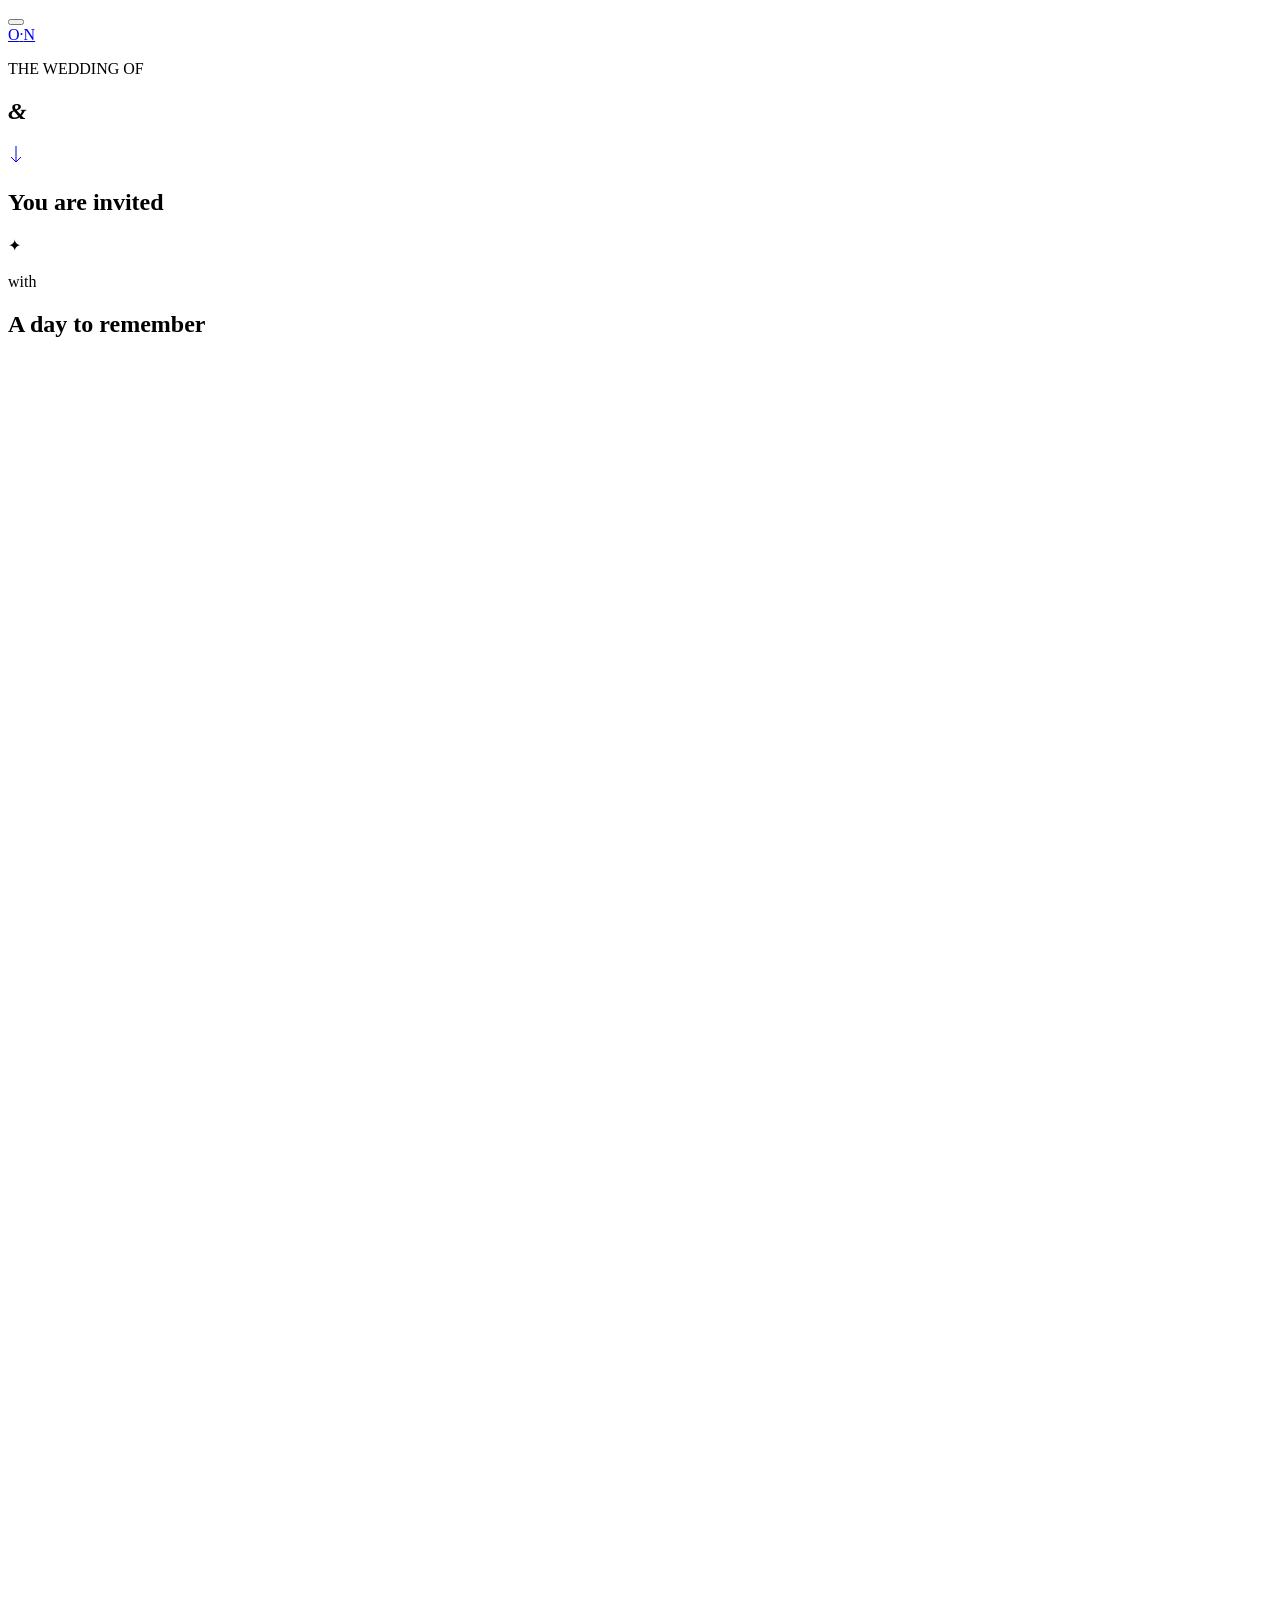
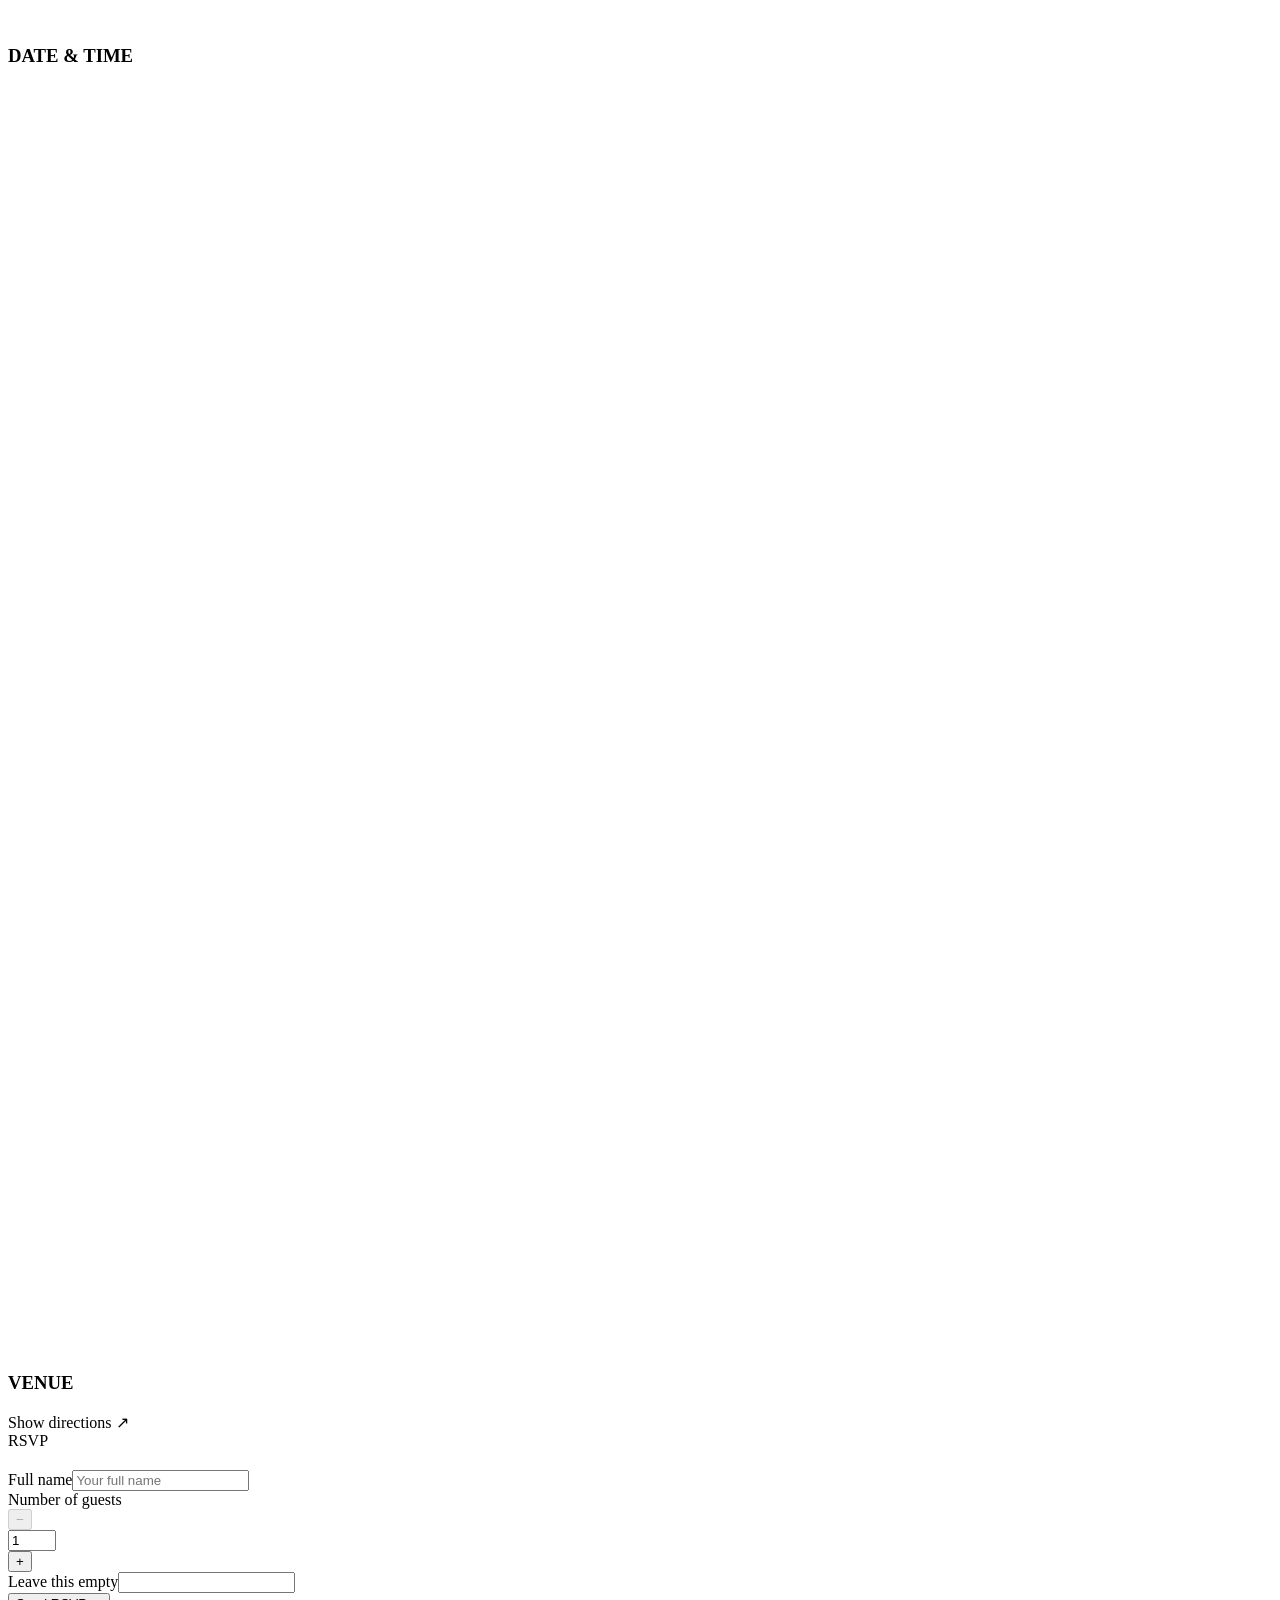
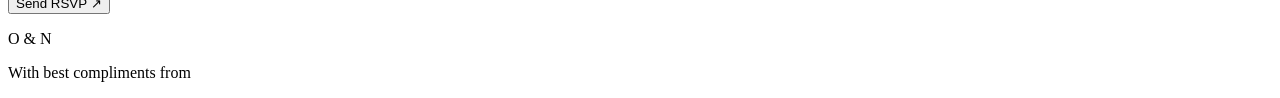
==== olivia/index.html @ 6547f768 "Create index.html" ====
<!doctype html>
<html lang="en">
<head>
<meta charset="UTF-8"><meta name="viewport" content="width=device-width, initial-scale=1, viewport-fit=cover"><meta name="theme-color" content="#f6f2e9">
<title>Olivia Ann Shaji with Nidhin K Cherian | 26 December 2026</title><meta name="description" content="An invitation from Olivia’s family. Saturday, 26 December 2026. Wedding- 11:00 am. St. Thomas Marthoma Church (SCS), Thiruvalla.">
<meta property="og:type" content="website"><meta property="og:title" content="Olivia Ann Shaji with Nidhin K Cherian | 26 December 2026"><meta property="og:description" content="An invitation from Olivia’s family. Saturday, 26 December 2026. Wedding- 11:00 am. St. Thomas Marthoma Church (SCS), Thiruvalla."><meta property="og:url" content="https://nidhincherian98.github.io/olivia-nidhin-wedding/olivia/"><meta property="og:image" content="https://nidhincherian98.github.io/olivia-nidhin-wedding/og.png"><meta property="og:image:width" content="1536"><meta property="og:image:height" content="1024"><meta name="twitter:card" content="summary_large_image"><meta name="twitter:title" content="Olivia Ann Shaji with Nidhin K Cherian | 26 December 2026"><meta name="twitter:description" content="An invitation from Olivia’s family. Saturday, 26 December 2026. Wedding- 11:00 am. St. Thomas Marthoma Church (SCS), Thiruvalla."><meta name="twitter:image" content="https://nidhincherian98.github.io/olivia-nidhin-wedding/og.png">
<link rel="icon" href="/olivia-nidhin-wedding/favicon.svg" type="image/svg+xml"><link rel="preconnect" href="https://fonts.googleapis.com"><link rel="preconnect" href="https://fonts.gstatic.com" crossorigin><link href="https://fonts.googleapis.com/css2?family=Cormorant+Garamond:ital,wght@0,400;0,500;0,600;1,400;1,500&family=DM+Sans:wght@400;500&display=swap" rel="stylesheet"><link rel="stylesheet" href="/olivia-nidhin-wedding/style.css?v=3d270fa381a2"><link rel="preload" href="/olivia-nidhin-wedding/florals.webp" as="image">
<script src="/olivia-nidhin-wedding/content.js?v=b2e755d96387" defer></script><script src="/olivia-nidhin-wedding/app.js?v=c8d9e3e3cae9" defer></script>
</head>
<body data-side="olivia" class="sealed">
<div id="cover" class="cover">
  <div class="flap flap-left"><div class="cover-frame"></div></div><div class="flap flap-right"><div class="cover-frame"></div></div>
  <div class="ribbon ribbon-left"></div><div class="ribbon ribbon-right"></div>
  <button id="open-invitation" class="bow-button" aria-label="Untie the ribbon and open the wedding invitation">
    <span class="bow-piece bow-left"></span><span class="bow-piece bow-right"></span><span class="bow-piece bow-knot"></span>
  </button>
</div>
<main id="invitation" inert>
<header class="site-header"><a href="#home" aria-label="Olivia and Nidhin, back to beginning" class="monogram">O<span>·</span>N</a></header>
<section id="home" class="hero">
  <div class="hero-art" aria-hidden="true"></div>
  <div class="hero-inner">
    <div class="verse"><p data-text="verse"></p><span class="eyebrow" data-text="verseReference"></span></div>
    <div class="hero-names"><p class="eyebrow">THE WEDDING OF</p><h1 tabindex="-1" id="wedding-title"><span data-text="brideShort"></span><em>&amp;</em><span data-text="groomShort"></span></h1></div>
    <div class="hero-date"><span class="tiny-rule"></span><p data-text="shortDate"></p></div>
    <a class="scroll-cue" href="#invited" aria-label="Scroll to the invitation"><span></span><svg width="16" height="20" viewBox="0 0 16 20" fill="none" aria-hidden="true"><path d="M8 1v16m-5-5 5 5 5-5" stroke="currentColor"/></svg></a>
  </div>
</section>
<section id="invited" class="invited section-pad reveal">
  
  <h2>You are invited</h2><div class="ornament" aria-hidden="true">✦</div>
  <div class="family-copy"><p class="parents" data-family="parents"></p><p class="home" data-family="home"></p><p class="request" data-family="request"></p></div>
  <div class="couple-names"><h3 data-text="bride"></h3><p class="with">with</p><h3 data-text="groom"></h3></div>
  <p class="relation" data-family="relation"></p><p class="home" data-family="relationHome"></p>
</section>
<section id="photos" class="photo-gallery" hidden aria-label="Olivia and Nidhin"></section>
<section id="details" class="details section-pad reveal">
  <h2>A day to remember</h2>
  <div class="detail-grid"><div class="detail-item"><svg viewBox="0 0 32 32" fill="none" aria-hidden="true"><rect x="5" y="7" width="22" height="21" rx="1"/><path d="M10 3v8m12-8v8M5 14h22M11 20h3m4 0h3m-10 4h3"/></svg><h3 class="eyebrow">DATE & TIME</h3><p class="detail-main" data-text="date"></p><p data-text="time"></p><p class="muted" data-text="reception"></p></div>
  <div class="detail-item"><svg viewBox="0 0 32 32" fill="none" aria-hidden="true"><path d="M26 13c0 8-10 15-10 15S6 21 6 13a10 10 0 1 1 20 0Z"/><circle cx="16" cy="13" r="3.5"/></svg><h3 class="eyebrow">VENUE</h3><p class="detail-main" data-text="venue"></p><p data-text="location"></p><a id="maps-link" class="text-link" target="_blank" rel="noopener noreferrer">Show directions <span aria-hidden="true">↗</span></a></div></div>
</section>
<section id="rsvp" class="rsvp section-pad reveal"><div class="rsvp-inner"><span class="section-number">RSVP</span><h2 data-text="rsvpTitle"></h2>
<form id="rsvp-form"><div class="field"><label for="full-name">Full name</label><input id="full-name" name="fullName" type="text" autocomplete="name" required minlength="2" maxlength="100" placeholder="Your full name"></div><div class="field"><label for="guests">Number of guests</label><div class="participant-stepper"><button type="button" id="remove-participant" aria-label="Remove one guest" disabled>−</button><div class="participant-value"><input id="guests" name="guests" type="number" inputmode="numeric" min="1" max="50" step="1" value="1" required></div><button type="button" id="add-participant" aria-label="Add one guest">+</button></div></div><div class="honeypot" aria-hidden="true"><label>Leave this empty<input name="website" tabindex="-1" autocomplete="off"></label></div><button class="submit" type="submit">Send RSVP <span aria-hidden="true">↗</span></button><p id="rsvp-status" class="form-status" role="status" aria-live="polite"></p></form>
</div></section>
<footer><div class="footer-mark" aria-hidden="true">O<span> & </span>N</div><p>With best compliments from</p><p class="compliments" data-family="compliments"></p><span class="footer-date" data-text="shortDate"></span></footer>
</main>
<div class="music-wrap" hidden id="music-wrap"><div id="music-panel" hidden><div class="music-panel-header"><span>Our wedding soundtrack</span><button id="close-music" aria-label="Close and pause music">×</button></div><div id="youtube-player"></div><a id="youtube-link" target="_blank" rel="noopener noreferrer">Listen on YouTube ↗</a></div><button id="music-button" class="music-button" aria-label="Play wedding music" aria-expanded="false"><svg viewBox="0 0 24 24" fill="none" aria-hidden="true"><path d="M9 18V5l11-2v13M9 8l11-2"/><ellipse cx="6" cy="18" rx="3" ry="2.5"/><ellipse cx="17" cy="16" rx="3" ry="2.5"/></svg><span>Music</span></button></div>
<noscript><style>.cover{display:none}body.sealed{overflow:auto}main{visibility:visible}.reveal{opacity:1;transform:none}</style><p class="noscript">Please enable JavaScript to view the personalised invitation and RSVP.</p></noscript>
</body></html>
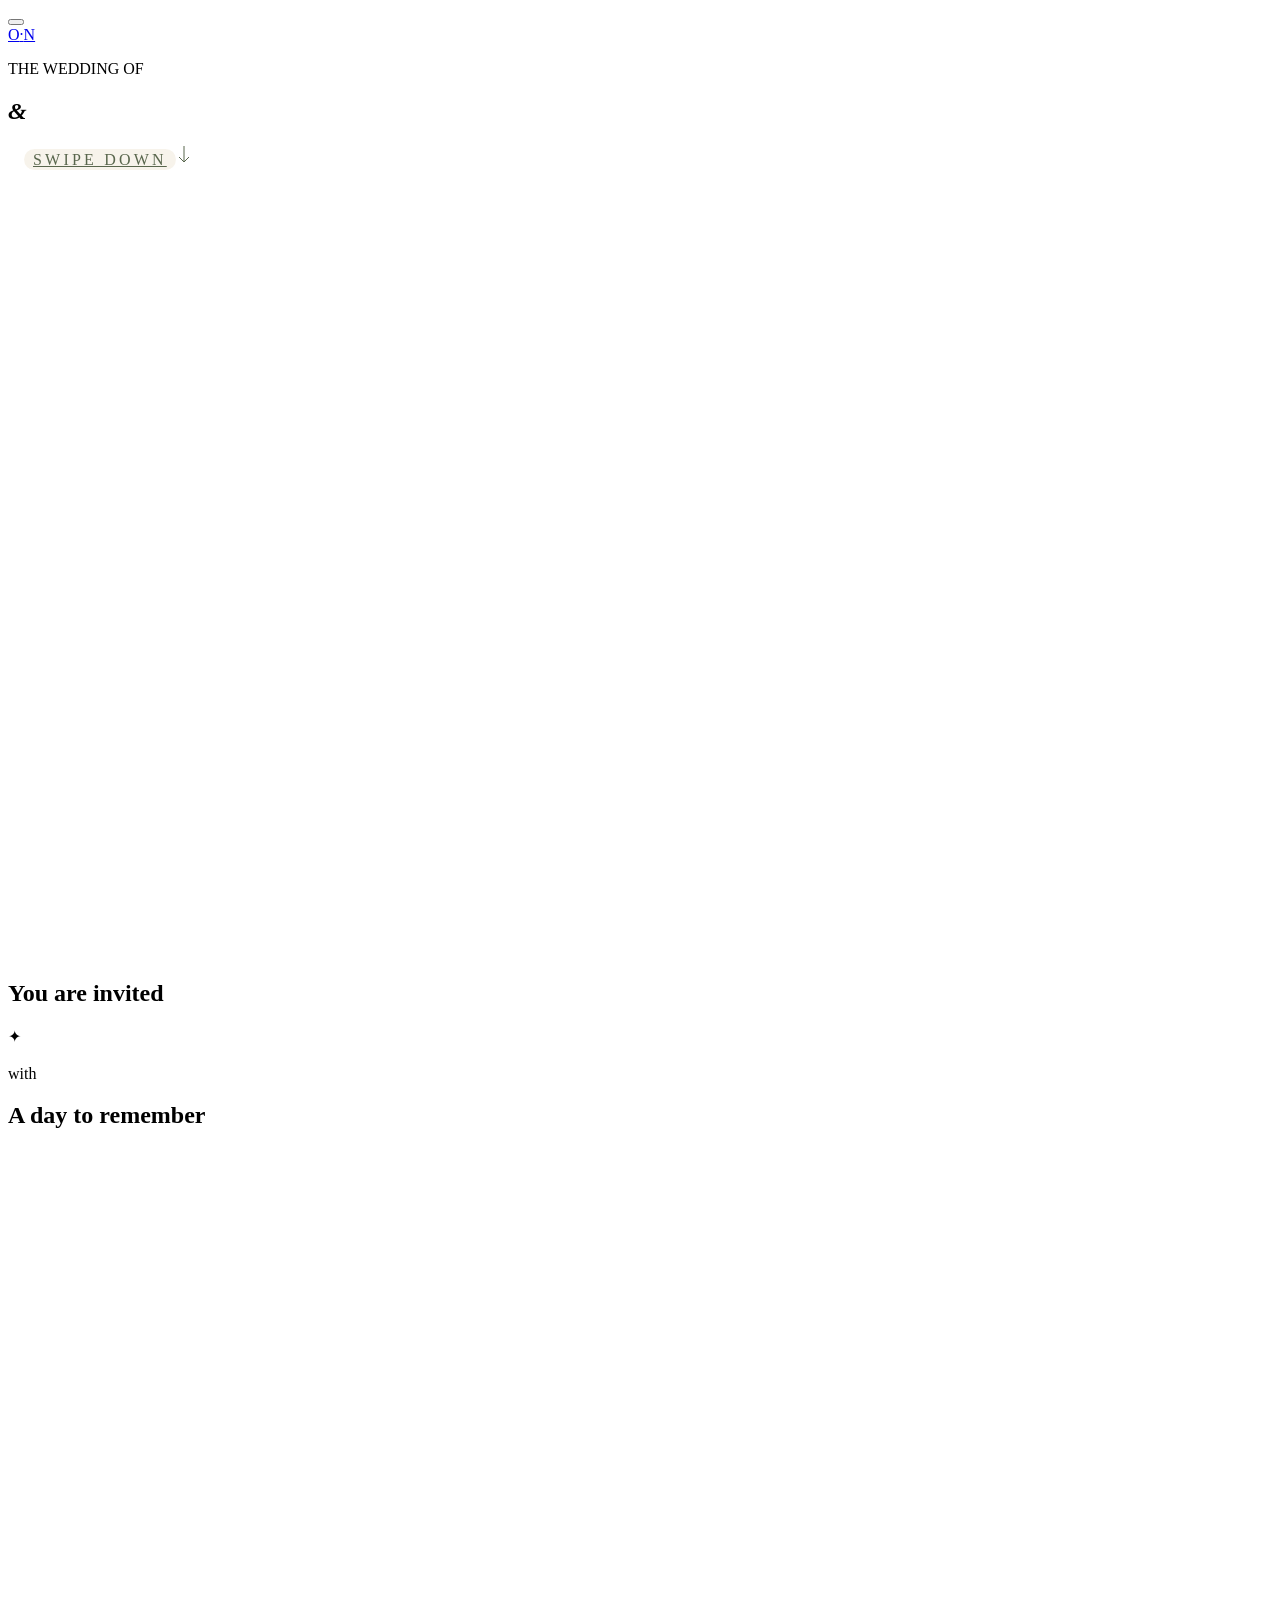
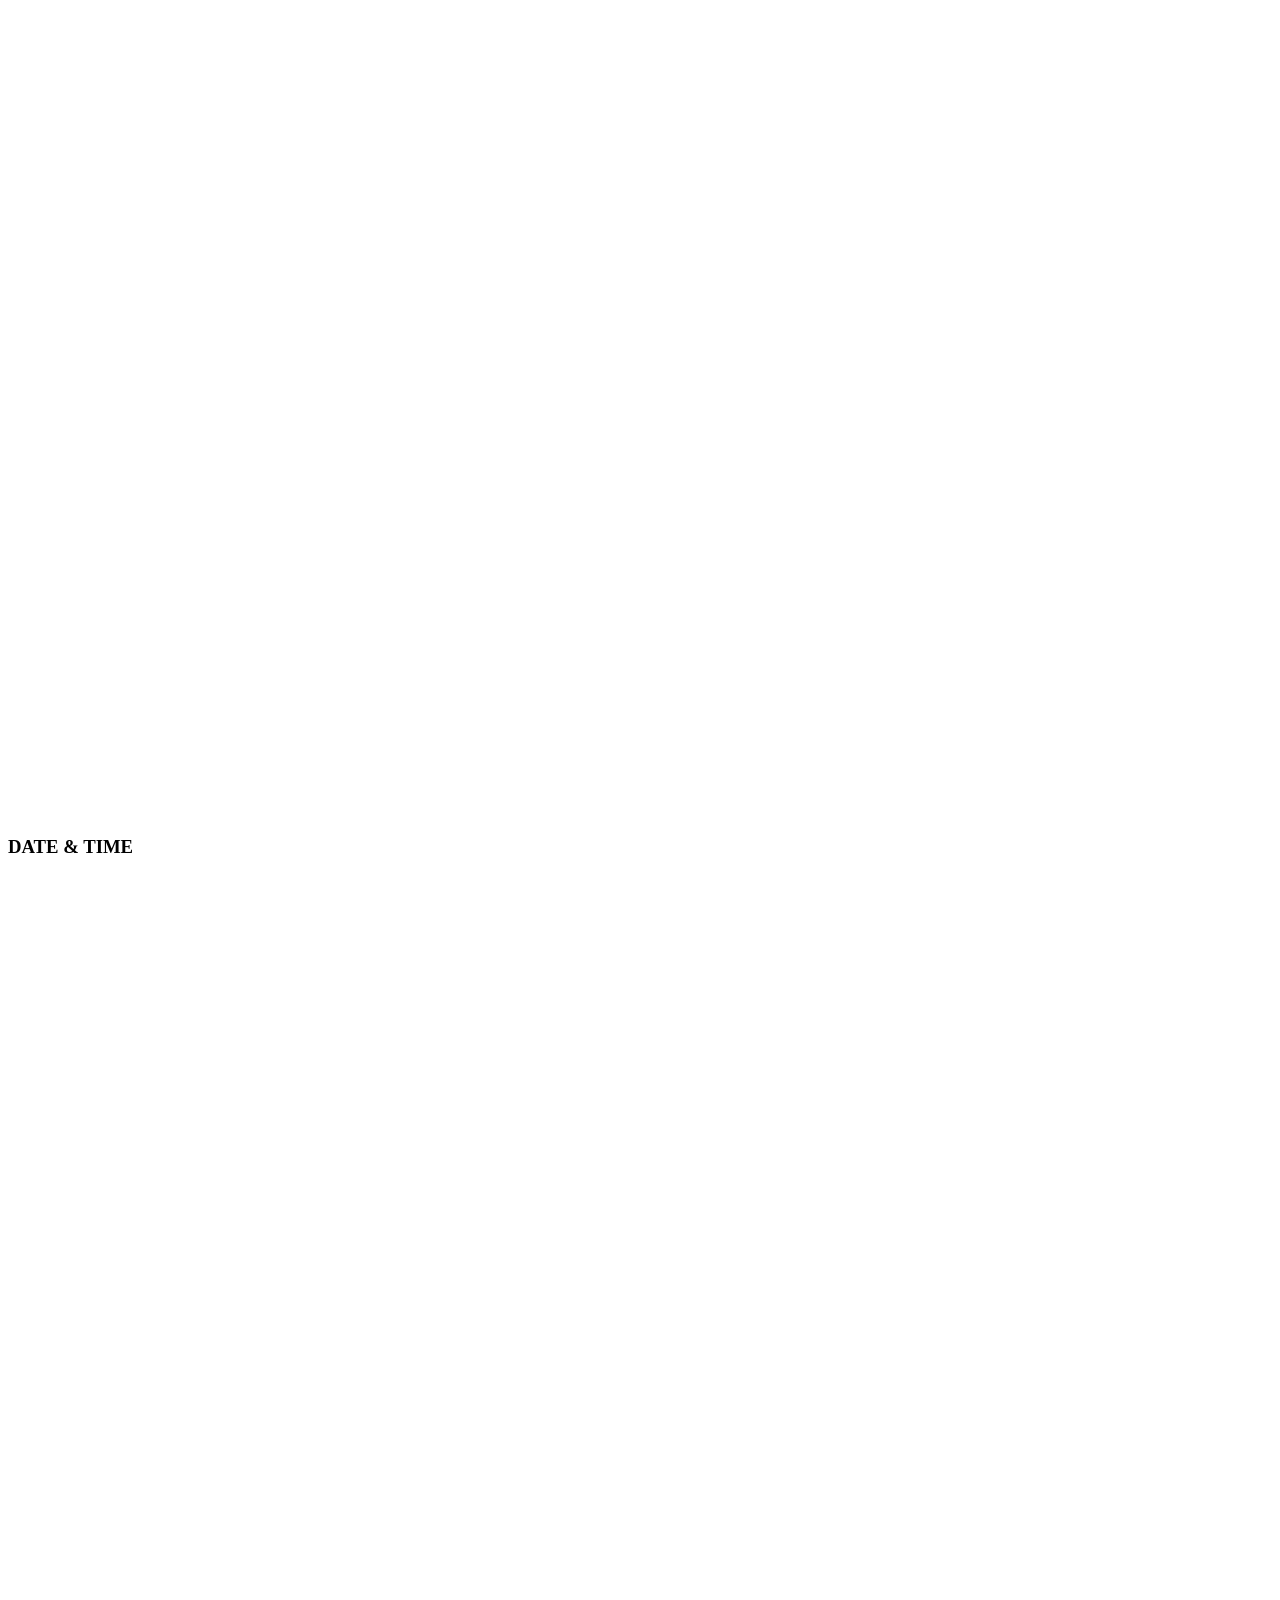
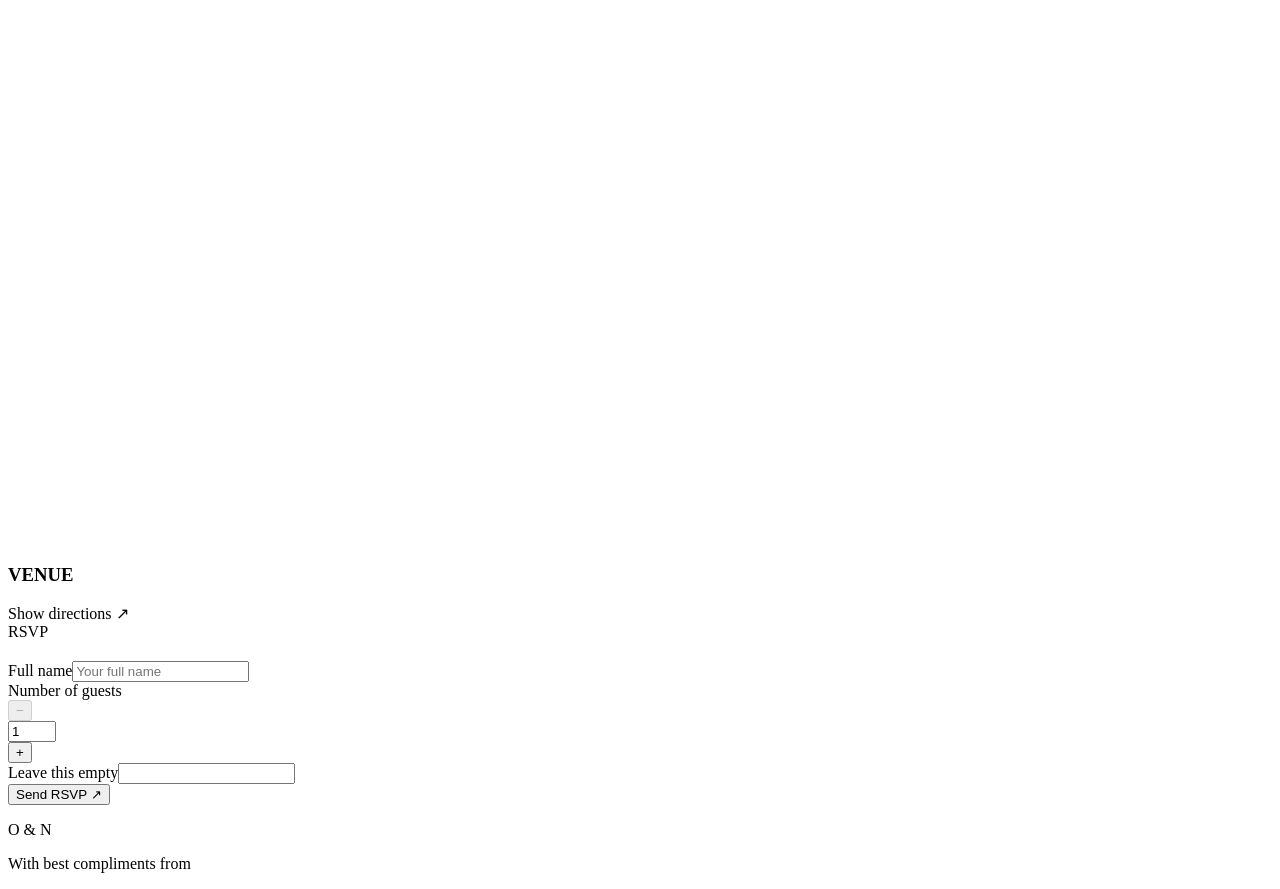
==== commit b967b664: "Add a subtle swipe-down hint to Olivia invitation" ====
--- a/olivia/index.html
+++ b/olivia/index.html
@@ -4,8 +4,16 @@
 <meta charset="UTF-8"><meta name="viewport" content="width=device-width, initial-scale=1, viewport-fit=cover"><meta name="theme-color" content="#f6f2e9">
 <title>Olivia Ann Shaji with Nidhin K Cherian | 26 December 2026</title><meta name="description" content="An invitation from Olivia’s family. Saturday, 26 December 2026. Wedding- 11:00 am. St. Thomas Marthoma Church (SCS), Thiruvalla.">
 <meta property="og:type" content="website"><meta property="og:title" content="Olivia Ann Shaji with Nidhin K Cherian | 26 December 2026"><meta property="og:description" content="An invitation from Olivia’s family. Saturday, 26 December 2026. Wedding- 11:00 am. St. Thomas Marthoma Church (SCS), Thiruvalla."><meta property="og:url" content="https://nidhincherian98.github.io/olivia-nidhin-wedding/olivia/"><meta property="og:image" content="https://nidhincherian98.github.io/olivia-nidhin-wedding/og.png"><meta property="og:image:width" content="1536"><meta property="og:image:height" content="1024"><meta name="twitter:card" content="summary_large_image"><meta name="twitter:title" content="Olivia Ann Shaji with Nidhin K Cherian | 26 December 2026"><meta name="twitter:description" content="An invitation from Olivia’s family. Saturday, 26 December 2026. Wedding- 11:00 am. St. Thomas Marthoma Church (SCS), Thiruvalla."><meta name="twitter:image" content="https://nidhincherian98.github.io/olivia-nidhin-wedding/og.png">
-<link rel="icon" href="/olivia-nidhin-wedding/favicon.svg" type="image/svg+xml"><link rel="preconnect" href="https://fonts.googleapis.com"><link rel="preconnect" href="https://fonts.gstatic.com" crossorigin><link href="https://fonts.googleapis.com/css2?family=Cormorant+Garamond:ital,wght@0,400;0,500;0,600;1,400;1,500&family=DM+Sans:wght@400;500&display=swap" rel="stylesheet"><link rel="stylesheet" href="/olivia-nidhin-wedding/style.css?v=3d270fa381a2"><link rel="preload" href="/olivia-nidhin-wedding/florals.webp" as="image">
-<script src="/olivia-nidhin-wedding/content.js?v=b2e755d96387" defer></script><script src="/olivia-nidhin-wedding/app.js?v=c8d9e3e3cae9" defer></script>
+<link rel="icon" href="/olivia-nidhin-wedding/favicon.svg" type="image/svg+xml"><link rel="preconnect" href="https://fonts.googleapis.com"><link rel="preconnect" href="https://fonts.gstatic.com" crossorigin><link href="https://fonts.googleapis.com/css2?family=Cormorant+Garamond:ital,wght@0,400;0,500;0,600;1,400;1,500&family=DM+Sans:wght@400;500&display=swap" rel="stylesheet"><link rel="stylesheet" href="/olivia-nidhin-wedding/style.css?v=original-ribbon-restored"><link rel="preload" href="/olivia-nidhin-wedding/florals.webp" as="image">
+<script src="/olivia-nidhin-wedding/content.js?v=b2e755d96387" defer></script><script src="/olivia-nidhin-wedding/app.js?v=original-ribbon-restored" defer></script>
+<style id="swipe-hint-style">
+.hero{min-height:100svh}
+.hero .hero-date{padding-bottom:0}
+.hero .scroll-cue{gap:7px;padding:7px 16px 3px;color:#59664d;animation:none;flex-shrink:0}
+.hero .scroll-cue span{height:auto;width:auto;background:rgba(246,242,233,.88);border-radius:16px;padding:2px 9px;font:500 10px/1.5 var(--sans);letter-spacing:.2em;text-transform:uppercase}
+.hero .scroll-cue svg{animation:float 2.6s ease-in-out infinite;flex-shrink:0}
+@media(max-height:720px){.hero{padding-top:64px}.hero-inner{min-height:calc(100svh - 89px);gap:18px}.hero .verse{padding-top:8px}.hero-names>.eyebrow{margin-bottom:14px}}
+</style>
 </head>
 <body data-side="olivia" class="sealed">
 <div id="cover" class="cover">
@@ -23,7 +31,7 @@
     <div class="verse"><p data-text="verse"></p><span class="eyebrow" data-text="verseReference"></span></div>
     <div class="hero-names"><p class="eyebrow">THE WEDDING OF</p><h1 tabindex="-1" id="wedding-title"><span data-text="brideShort"></span><em>&amp;</em><span data-text="groomShort"></span></h1></div>
     <div class="hero-date"><span class="tiny-rule"></span><p data-text="shortDate"></p></div>
-    <a class="scroll-cue" href="#invited" aria-label="Scroll to the invitation"><span></span><svg width="16" height="20" viewBox="0 0 16 20" fill="none" aria-hidden="true"><path d="M8 1v16m-5-5 5 5 5-5" stroke="currentColor"/></svg></a>
+    <a class="scroll-cue" href="#invited" aria-label="Scroll to the invitation"><span>Swipe down</span><svg width="16" height="20" viewBox="0 0 16 20" fill="none" aria-hidden="true"><path d="M8 1v16m-5-5 5 5 5-5" stroke="currentColor"/></svg></a>
   </div>
 </section>
 <section id="invited" class="invited section-pad reveal">
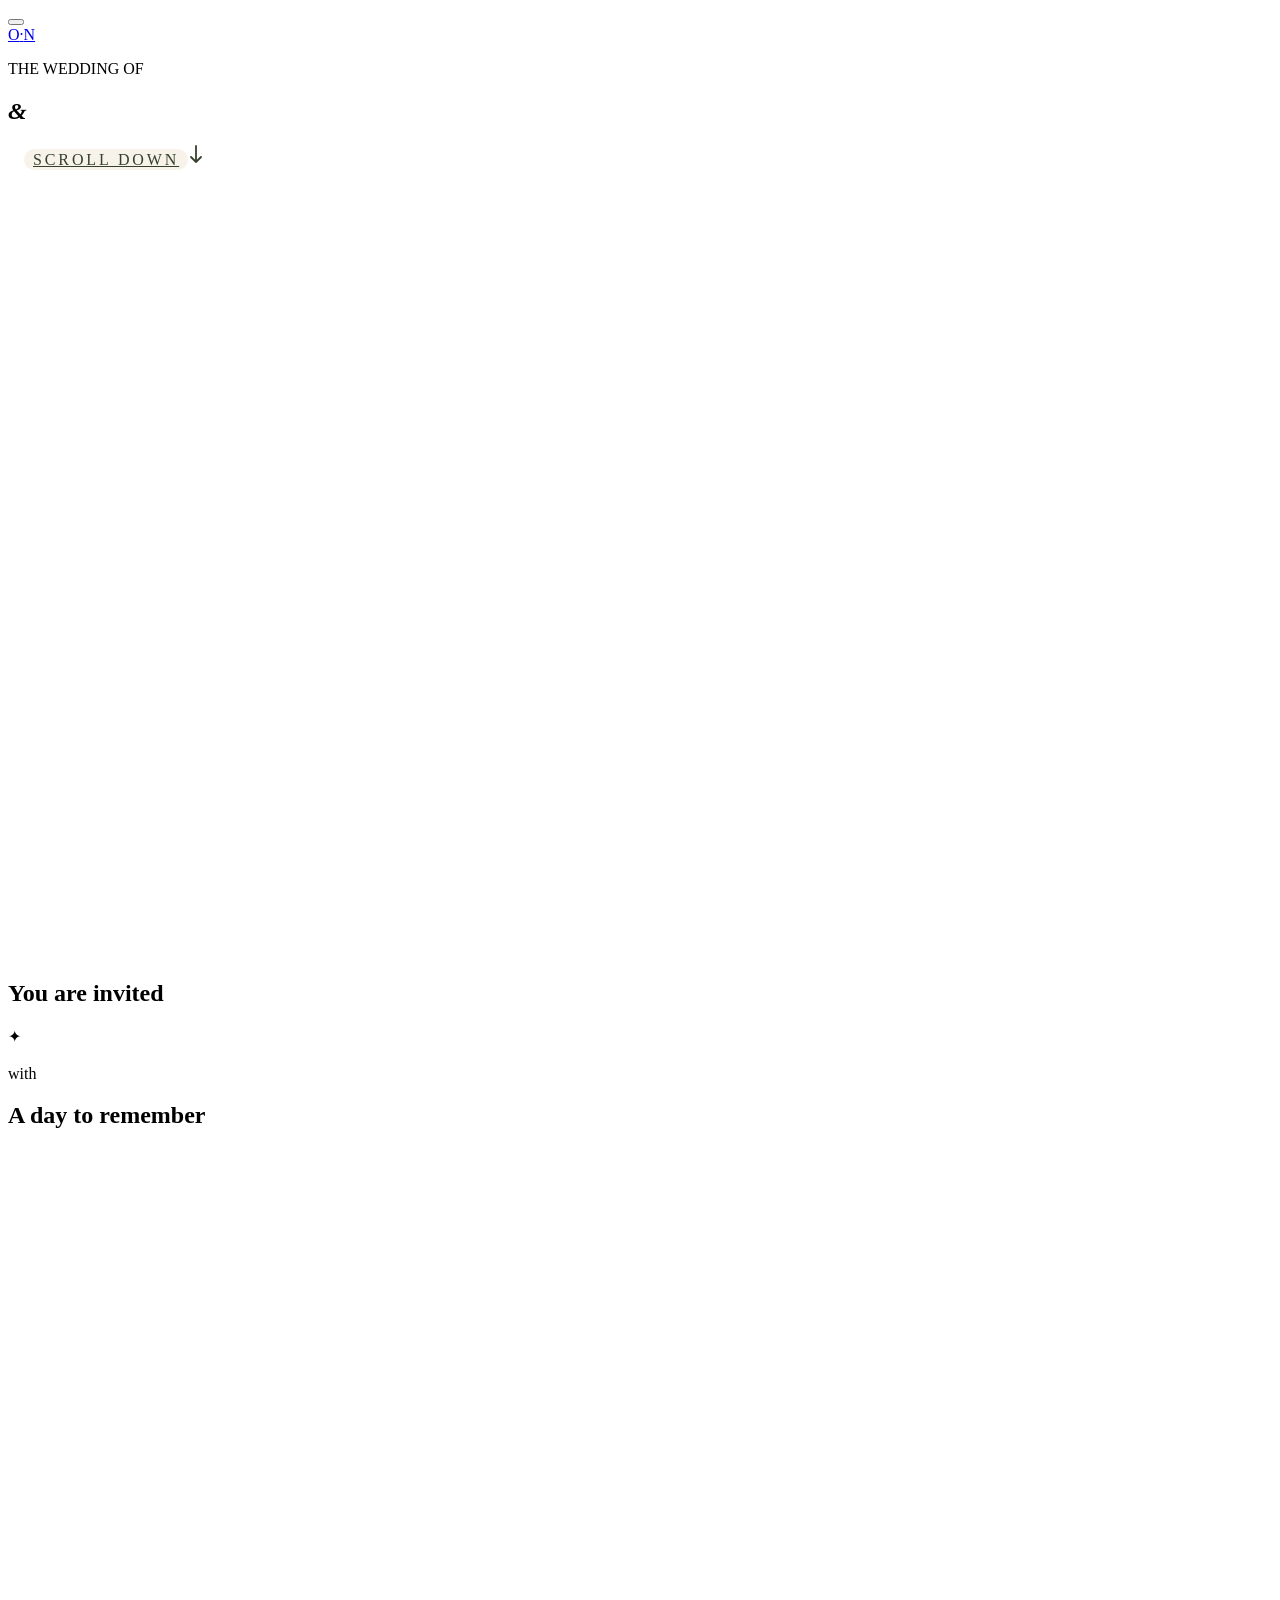
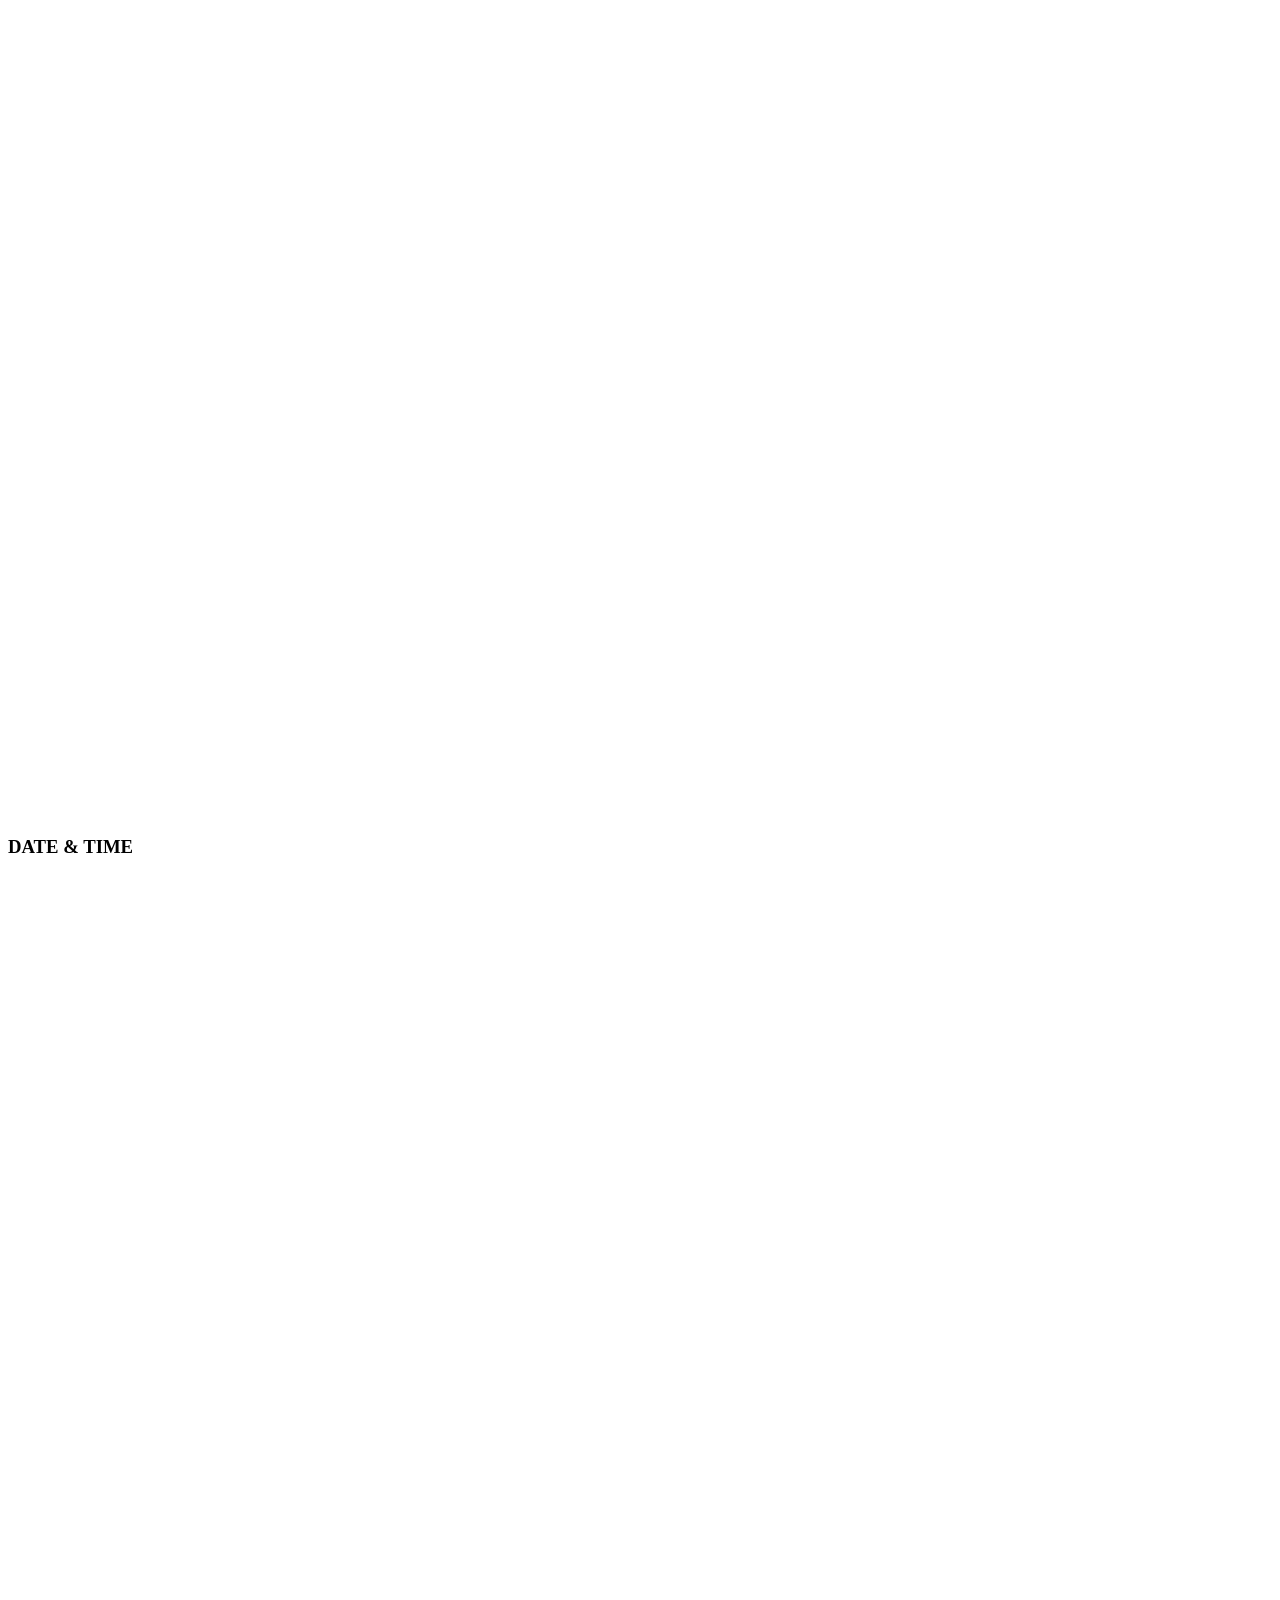
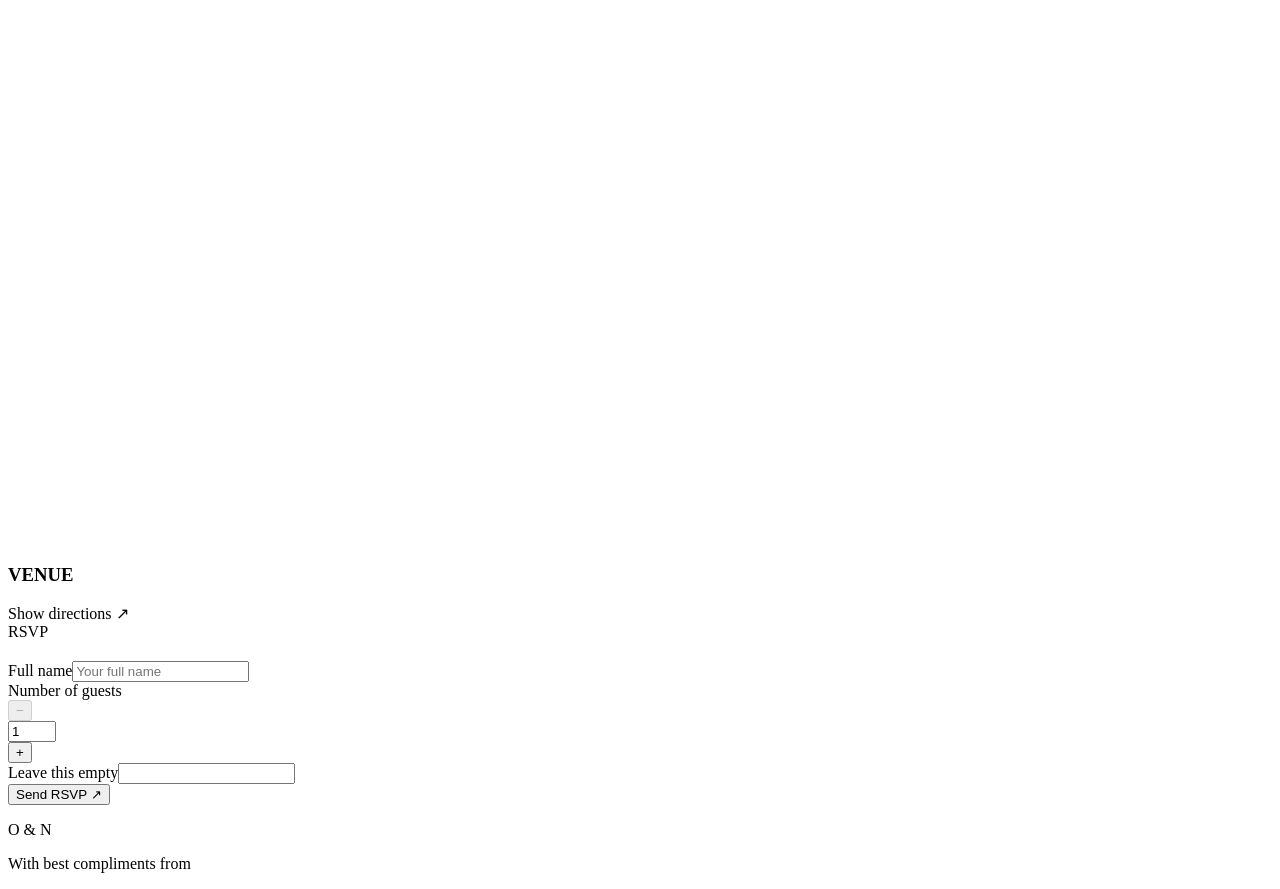
==== commit 94ad581f: "Make Scroll down label and arrow clearer" ====
--- a/olivia/index.html
+++ b/olivia/index.html
@@ -9,9 +9,9 @@
 <style id="swipe-hint-style">
 .hero{min-height:100svh}
 .hero .hero-date{padding-bottom:0}
-.hero .scroll-cue{gap:7px;padding:7px 16px 3px;color:#59664d;animation:none;flex-shrink:0}
-.hero .scroll-cue span{height:auto;width:auto;background:rgba(246,242,233,.88);border-radius:16px;padding:2px 9px;font:500 10px/1.5 var(--sans);letter-spacing:.2em;text-transform:uppercase}
-.hero .scroll-cue svg{animation:float 2.6s ease-in-out infinite;flex-shrink:0}
+.hero .scroll-cue{gap:7px;padding:7px 16px 3px;color:#35412c;animation:none;flex-shrink:0}
+.hero .scroll-cue span{height:auto;width:auto;background:rgba(246,242,233,.88);border-radius:16px;padding:2px 9px;font:600 11px/1.5 var(--sans);letter-spacing:.18em;text-transform:uppercase}
+.hero .scroll-cue svg{stroke-width:1.8;stroke-linecap:round;stroke-linejoin:round;animation:float 2.6s ease-in-out infinite;flex-shrink:0}
 @media(max-height:720px){.hero{padding-top:64px}.hero-inner{min-height:calc(100svh - 89px);gap:18px}.hero .verse{padding-top:8px}.hero-names>.eyebrow{margin-bottom:14px}}
 </style>
 </head>
@@ -31,7 +31,7 @@
     <div class="verse"><p data-text="verse"></p><span class="eyebrow" data-text="verseReference"></span></div>
     <div class="hero-names"><p class="eyebrow">THE WEDDING OF</p><h1 tabindex="-1" id="wedding-title"><span data-text="brideShort"></span><em>&amp;</em><span data-text="groomShort"></span></h1></div>
     <div class="hero-date"><span class="tiny-rule"></span><p data-text="shortDate"></p></div>
-    <a class="scroll-cue" href="#invited" aria-label="Scroll to the invitation"><span>Swipe down</span><svg width="16" height="20" viewBox="0 0 16 20" fill="none" aria-hidden="true"><path d="M8 1v16m-5-5 5 5 5-5" stroke="currentColor"/></svg></a>
+    <a class="scroll-cue" href="#invited" aria-label="Scroll to the invitation"><span>Scroll down</span><svg width="16" height="20" viewBox="0 0 16 20" fill="none" aria-hidden="true"><path d="M8 1v16m-5-5 5 5 5-5" stroke="currentColor"/></svg></a>
   </div>
 </section>
 <section id="invited" class="invited section-pad reveal">
